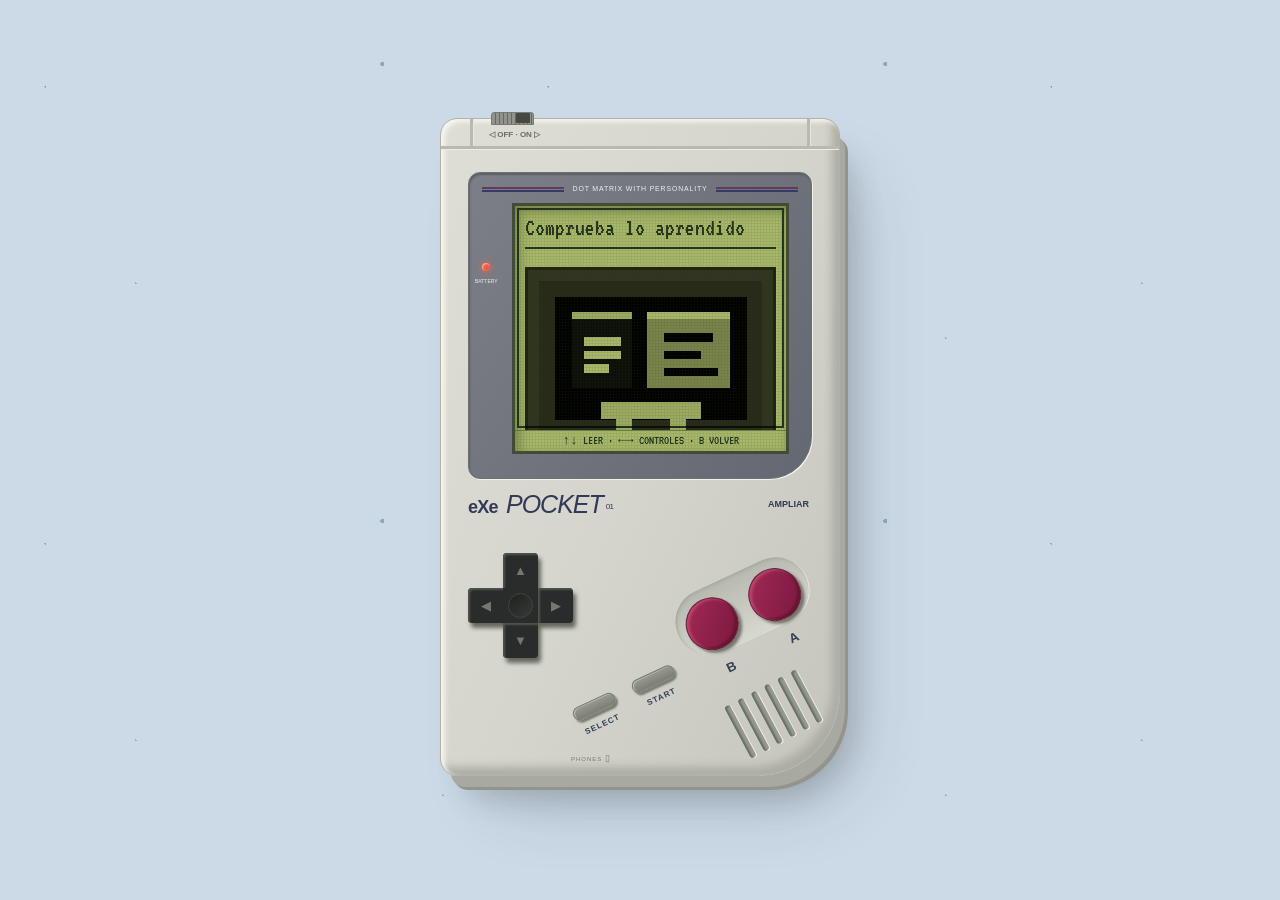
==== html/actividades.html @ 0021cd32 "Add Pocket theme and interactive water cycle example" ====
<!DOCTYPE html>
<html lang="es" id="exe-page-mollw3jd-7w1rx3uq4">
<head>
<meta charset="utf-8">
<meta name="generator" content="eXeLearning">
<meta name="viewport" content="width=device-width, initial-scale=1">
<link rel="license" type="text/html" href="https://creativecommons.org/publicdomain/zero/1.0/">
<title>Actividades | El ciclo del agua · Pocket</title>
<link rel="icon" type="image/x-icon" href="../libs/favicon.ico">
<meta name="description" content="Unidad didáctica de ejemplo sobre el ciclo del agua, presentada con el estilo retro Pocket.">
<script>document.querySelector("html").classList.add("js");</script><script src="../libs/jquery/jquery.min.js"> </script><script src="../libs/common_i18n.js"> </script><script src="../libs/common.js"> </script><script src="../libs/exe_export.js"> </script><script>window.exeXapi={"odeId":"2026043015560178H9VG","packageTitle":"El ciclo del agua · Pocket","language":"es"};</script><script src="../libs/xapi/exe_xapi.js"> </script><script src="../search_index.js"> </script><script src="../libs/bootstrap/bootstrap.bundle.min.js"> </script><link rel="stylesheet" href="../libs/bootstrap/bootstrap.min.css">
<script src="../idevices/text/text.js"></script><link rel="stylesheet" href="../idevices/text/text.css">
<link rel="stylesheet" href="../content/css/base.css"><script src="../theme/style.js"> </script><link rel="stylesheet" href="../theme/style.css">
</head>
<body class="exe-export exe-web-site">
<script>document.body.className+=" js"</script>
<div class="exe-content exe-export pre-js siteNav-hidden"><a href="#page-mollw3jd-7w1rx3uq4" id="skipNav">Saltar al contenido</a> <nav id="siteNav">
<ul>
<li> <a href="../index.html" class="main-node no-ch">Inicio</a>
</li>
<li> <a href="../html/el-ciclo-del-agua.html" class="daddy">El ciclo del agua</a>
<ul class="other-section">
<li> <a href="../html/evaporacion.html" class="no-ch">Evaporación</a>
</li>
<li> <a href="../html/condensacion.html" class="no-ch">Condensación</a>
</li>
<li> <a href="../html/precipitacion.html" class="no-ch">Precipitación</a>
</li>
<li> <a href="../html/recogida.html" class="no-ch">Recogida</a>
</li>
</ul>
</li>
<li class="active"> <a href="../html/actividades.html" class="active daddy">Actividades</a>
<ul class="other-section">
<li> <a href="../html/ordena-las-fases.html" class="no-ch">Ordena las fases</a>
</li>
<li> <a href="../html/verdadero-o-falso.html" class="no-ch">¿Verdadero o falso?</a>
</li>
</ul>
</li>
<li> <a href="../html/recursos.html" class="no-ch">Recursos</a>
</li>
<li> <a href="../html/creditos-y-descargas.html" class="no-ch">Créditos y descargas</a>
</li>
</ul>
</nav><main id="page-mollw3jd-7w1rx3uq4" class="page"> <div id="exe-client-search" data-block-order-string="Caja %e" data-no-results-string="Sin resultados.">
</div>
<header class="main-header"> <p class="page-counter"> <span class="page-counter-label">Página </span><span class="page-counter-content"> <strong class="page-counter-current-page">7</strong><span class="page-counter-sep">/</span><strong class="page-counter-total">11</strong></span></p>

<div class="package-header"><p class="package-title">El ciclo del agua · Pocket</p></div>
<div class="page-header"><h1 class="page-title">Actividades</h1></div>
</header><div id="page-content-page-mollw3jd-7w1rx3uq4" class="page-content">
<article id="SP00000022" class="box">
<header class="box-head">
<div class="box-icon exe-icon">
<img src="../theme/icons/reflection.svg" alt="" style="display:block;object-fit:contain;">
</div>
<h1 class="box-title">Comprueba lo aprendido</h1>
<button class="box-toggle box-toggle-on" title="Toggle content">
<span>Toggle content</span>
</button></header>
<div class="box-content">
<div id="SP00000023" class="idevice_node text" data-idevice-path="../idevices/text/" data-idevice-type="text" data-idevice-component-type="json" data-idevice-json-data="{&quot;ideviceId&quot;:&quot;SP00000023&quot;}">
<div class="exe-text-template"><div class="textIdeviceContent"><div class="exe-text-activity"><div><figure style="text-align:center;margin:10px 0 18px;"><img src="../content/resources/21d01ff8-5f3f-217c-7e1b-10898a9225ce.png" alt="Vamos a poner a prueba lo aprendido" style="max-width:320px;width:100%;height:auto;image-rendering:pixelated;border:3px solid #D700D7;" /><figcaption style="font-family:'VT323',monospace;font-size:16px;color:#707078;margin-top:6px;">Vamos a poner a prueba lo aprendido</figcaption></figure><p>Pon a prueba lo aprendido con las dos actividades de las subpáginas.</p>
        <p>En la primera deberás <strong>ordenar</strong> las fases del ciclo. En la segunda decidirás si varias afirmaciones son <strong>verdaderas o falsas</strong>.</p><p class="clearfix"> </p></div></div></div></div>
</div>
</div>
</article>
</div></main><div class="nav-buttons">
<a href="../html/recogida.html" title="Anterior" class="nav-button nav-button-left"><span>Anterior</span></a>
<a href="../html/ordena-las-fases.html" title="Siguiente" class="nav-button nav-button-right"><span>Siguiente</span></a>
</div>
<footer id="siteFooter"><div id="siteFooterContent"> <div id="packageLicense" class="cc cc-0"> <p> <span class="license-label">Licencia: </span><a href="https://creativecommons.org/publicdomain/zero/1.0/" class="license">Creative Commons: CC0 1.0 Universal (dominio público)</a></p>
</div>
</div></footer>
</div>
<p id="made-with-eXe"> <a href="https://exelearning.net/" target="_blank" rel="noopener"> <span>Creado con eXeLearning <span>(Ventana nueva)</span></span></a></p>
</body>
</html>
---- idevices/text/text.css ----
/* Text iDevice (export CSS) */
.exe-text-activity > div {
    display: flow-root;
}

.exe-text-activity div.inline {
    display: flex;
}

.exe-text-activity div.inline dt {
    margin: 0 0 0 auto;
}

.exe-text-activity div.inline dd {
    margin-left: 10px;
}

.idevice_node.text .iDevice_buttons.feedback-button {
    margin-bottom: 1em;
}
---- content/css/base.css ----
.exe-content{
  background: #fff;
}

.exe-content .page-title{
  font-size: 1.45em;
}

.exe-content .box{
  margin-top: 20px;
  border: 1px solid #dbdbdb;
}

.exe-content .box-head {
  border-bottom: 1px solid #dbdbdb;
}

.exe-export .no-header .box-head {
  border-bottom: 0;
}

.exe-content .box-head .box-title {
  margin: 0;
  font-size: 1.2em;
}

.exe-content .exe-material-icon {
  display: block;
  width: 40px;
  height: 40px;
  background-color: currentColor;
  -webkit-mask-image: var(--exe-material-icon-url);
  mask-image: var(--exe-material-icon-url);
  -webkit-mask-repeat: no-repeat;
  mask-repeat: no-repeat;
  -webkit-mask-position: center;
  mask-position: center;
  -webkit-mask-size: contain;
  mask-size: contain;
  /* 20px live area on a 24px grid: scale 24/20 so the ink matches the Style icons.
     Kept in step with the editor rule in assets/styles/layout/_execontent.scss. */
  transform: scale(1.2);
}

.exe-content a{
  color: #5a7f0c;
}

.exe-content a:hover,
.exe-content a:focus{
  color: #71a300;
}

.exe-content h2{
  font-size: 1.45em;
}
.exe-content h3{
  font-size: 1.35em;
}
.exe-content h4{
  font-size: 1.25em;
}
.exe-content h5{
  font-size: 1.15em;
}

.exe-content a {
    text-decoration: none
}

.exe-content a:hover,
.exe-content a:focus {
    text-decoration: underline
}

/* Underlined links */
.box-content a {
    text-decoration: underline;
}
.box-content a:hover {
    text-decoration: none;
}
.box-content a:focus {
    text-decoration: underline;
}

@media print {
    .external-iframe-src {
        display: block !important;
        margin: 2em 0;
        font-size: .95em;
        text-align: center
    }

    #made-with-eXe {
        display: none
    }
}

.external-iframe {
    border: 0
}

.pre-code {
    background: #112C4A;
    color: #E7ECF1;
    font-family: Monaco, Courier, monospace;
    border-radius: 9px;
    font-size: 12px;
    margin: 2em 1em;
    overflow: auto;
    padding: 20px
}

.highlighted-code {
    margin: 2em 1em;
}

.exe-dl {
    margin-bottom: 2em;
    margin-left: 1.5em
}

.exe-dl dt {
    font-weight: bold
}

.exe-dl dd {
    margin: 1em 1.5em
}

.js .exe-dl dt {
    margin: 1.2em 0 0 0
}

.exe-dl dt a {
    text-decoration: underline
}

.exe-dl .icon {
    font-family: Arial, sans-serif;
    display: block;
    width: 20px;
    height: 20px;
    font-size: 16px;
    margin-right: 1em;
    line-height: 20px;
    text-align: center;
    float: left;
    border-radius: 2px;
    position: relative
}

@media all and (min-width: 1px) {
    .exe-dl dt a {
        align-items: center;
        display: flex;
        text-decoration: none
    }

    .exe-dl .icon {
        height: 18px;
        line-height: 18px;
        width: 18px;
        padding: 1px;
        font: 18px monospace;
        font-weight: bold;
        display: flex;
        justify-content: center;
        align-items: center
    }
}

.exe-dl-toggler {
    height: 20px;
    margin: 1.5em
}

.exe-dl-toggler a {
    margin-left: 0;
    font-weight: bold
}

.js .exe-dl dd {
    display: none;
    padding-left: 0;
    margin: 1em 1em 1em 37px
}

/* Math */
.exe-math {
    display: block;
    margin: 2em 0
}

.exe-math,
.MathJax_Display {
    text-align: left !important
}

.exe-math.position-center,
.position-center .MathJax_Display,
[style*="text-align: center"] .MathJax_Display {
    text-align: center !important
}

.exe-math.position-right,
.position-right .MathJax_Display,
[style*="text-align: right"] .MathJax_Display {
    text-align: right !important
}

.js .show-image .exe-math-code,
.js .show-code .exe-math-img {
    display: none
}

.exe-math-links {
    font-size: .85em
}

.exe-math-inline {
    display: inline;
    margin: 0 .1em !important
}

/* TinyMCE: Images and media */
.exe-figure {
    margin: 2em 0;
    max-width: 100%
}

.position-center {
    margin: 2em auto
}

.position-right {
    margin: 2em 0 2em auto
}

.float-left {
    float: left;
    margin: .5em 1.5em 1em 0
}

.float-right {
    float: right;
    margin: .5em 0 1em 2em
}

.figcaption {
    padding-top: .2em
}

.figcaption.header {
    padding-top: 0;
    padding-bottom: .2em
}

/* TinyMCE templates */
.exe-layout-2-cols,
.exe-layout-3-cols {
    width: 100%
}

.exe-col{
    box-sizing: content-box;
}

.exe-layout-2-cols .exe-col {
    float: left;
    width: 49%
}

.exe-layout-2-cols .exe-col-1 {
    padding-right: 1%
}

.exe-layout-2-cols .exe-col-2 {
    padding-left: 1%
}

.exe-layout-2-30-70 .exe-col {
    width: 69%
}

.exe-layout-2-30-70 .exe-col-1 {
    width: 29%
}

.exe-layout-2-70-30 .exe-col {
    width: 29%
}

.exe-layout-2-70-30 .exe-col-1 {
    width: 69%
}

.exe-layout-3-cols .exe-col {
    float: left;
    width: 32%
}

.exe-layout-3-cols .exe-col-1,
.exe-layout-3-cols .exe-col-2 {
    padding-right: 2%
}

pre.mermaid {
    margin: 1.5em 0;
    text-align: center;
    width: 100%;
    min-width: 200px;
}

/* Blocks */
.exe-block-warning {
    background: #FCF8E3;
    color: #796034;
    border: 1px solid #FAEBCC;
    padding: 0 1em;
    border-radius: 4px
}

p.exe-block-warning {
    padding: 1em
}

.exe-block-alert {
    background: #ffc;
    color: #855000;
    border: 1px solid #FFF099;
    padding: 0 1em;
    border-radius: 4px
}

p.exe-block-alert {
    padding: 1em
}

.exe-block-danger {
    background: #FEF0EF;
    color: #973C3B;
    border: 1px solid #F3DADD;
    padding: 0 1em;
    border-radius: 4px
}

p.exe-block-danger {
    padding: 1em
}

.exe-block-info {
    background: #E1F1F9;
    color: #2B627D;
    border: 1px solid #C9EDF4;
    padding: 0 1em;
    border-radius: 4px
}

p.exe-block-info {
    padding: 1em
}

.exe-block-success {
    background: #E5F3E0;
    color: #336634;
    border: 1px solid #DEEDD1;
    padding: 0 1em;
    border-radius: 4px
}

p.exe-block-success {
    padding: 1em
}

.exe-content .exe-block-warning a,
.exe-content .exe-block-warning a:hover,
.exe-content .exe-block-warning a:focus {
    color: #4F360A
}

.exe-content .exe-block-alert a,
.exe-content .exe-block-alert a:hover,
.exe-content .exe-block-alert a:focus {
    color: #5B2600
}

.exe-content .exe-block-danger a,
.exe-content .exe-block-danger a:hover,
.exe-content .exe-block-danger a:focus {
    color: #6D1211
}

.exe-content .exe-block-info a,
.exe-content .exe-block-info a:hover,
.exe-content .exe-block-info a:focus {
    color: #063853
}

.exe-content .exe-block-success a,
.exe-content .exe-block-success a:hover,
.exe-content .exe-block-success a:focus {
    color: #093C0A
}

div.exe-block-warning,
div.exe-block-alert,
div.exe-block-danger,
div.exe-block-info,
div.exe-block-success {
    margin: 1em 0
}

/* RTL support */
body [dir='rtl'] {
    text-align: start
}

/* Autoclear */
.exe-content .idevice_body,
.exe-clear {
    overflow: auto
}

/* JavaScript on/offf */
.js-hidden {
    display: none;
}

.exe-hidden,
.js-required,
.js .js-hidden,
.exe-mindmap-code {
    display: none
}

.js .js-required {
    display: block
}

.box-toggle {
    display: none;
}

.js .box-toggle {
    display: inline-block;
}

.sr-av,
.js .js-sr-av,
.exe-hidden-accessible,
.js .exe-tooltip-text {
    position: absolute;
    overflow: hidden;
    clip: rect(0 0 0 0);
    clip: rect(0, 0, 0, 0);
    height: 0
}

/* Tables */
.exe-table {
    margin: 2em auto;
    max-width: 100%;
    border: 1px solid #CCC;
    border-collapse: collapse;
    border-spacing: 0
}

.exe-table tr {
    background: #fff
}

.exe-table caption {
    padding: .5em 0;
    text-align: center;
    font-style: italic;
    caption-side: top;
}

.exe-table td,
.exe-table th {
    border: 1px solid #CCC;
    margin: 0;
    padding: 0.5em 1em
}

.exe-table thead {
    background: #ddd;
    color: #000;
    text-align: left
}

.exe-table tr:nth-child(2n-1) td,
.exe-table tbody tr:nth-child(2n-1) th {
    background: #F4F4F4
}

.exe-table tbody tr:nth-child(2n) th {
    background: #F4F4F4
}

.exe-table tbody tr:nth-child(2n-1) th {
    background: #E4E4E4
}

.exe-table thead+tbody tr:nth-child(2n) th {
    background: #fff
}

.exe-table thead+tbody tr:nth-child(2n-1) th {
    background: #F4F4F4
}

.exe-table-minimalist {
    margin: 2em auto;
    border-collapse: collapse
}

.exe-table-minimalist tr {
    background: #fff
}

.exe-table-minimalist thead th {
    color: #000;
    padding: .6em 1.5em .6em .8em;
    border-bottom: 2px solid #CCC;
    text-align: left
}

.exe-table-minimalist td,
.exe-table-minimalist tbody th {
    border-bottom: 1px solid #ccc;
    color: #555;
    padding: .5em 1.5em .5em .8em
}

.exe-table-minimalist tbody tr:hover td,
.exe-table-minimalist tbody tr:hover th {
    color: #222
}

.exe-table-minimalist tr:nth-child(2n-1) td,
.exe-table-minimalist tbody tr:nth-child(2n-1) th {
    background: #F9F9F9
}

.exe-table-minimalist caption {
    text-align: center;
    font-style: italic;
    border-bottom: 2px solid #CCC;
    padding: .6em 0
}

/* Responsive tables */
.exe-table-responsive {
    display: block;
    overflow-x: auto;
    border: none
}

.exe-table-responsive,
.exe-table-responsive th,
.exe-table-responsive tr,
.exe-table-responsive td {
    width: auto !important
}

/* Tooltips */
body .qtip {
    font-size: .85em;
    line-height: 1.5em
}

.qtip .exe-tooltip-text {
    position: relative;
    overflow: auto;
    clip: auto;
    height: auto
}

/* Structured lists */
ol.auto-numbered {
    counter-reset: item
}

.auto-numbered ol {
    counter-reset: item
}

.auto-numbered li {
    display: block
}

.auto-numbered li:before {
    content: counters(item, ".") ".- ";
    counter-increment: item
}

/* Blockquote + Cite */
.exe-quote-cite cite {
    display: block;
    text-align: right;
    margin-top: -.5em
}

/* File information */
.exe-link-data {
    font-size: .8em;
    margin: 0 .2em
}

.exe-link-data abbr {
    cursor: help
}

/* Quote With Authorship */
.styled-qc {
    font-family: Georgia, serif;
    font-style: italic;
    margin: 1.5em 2.5em;
    padding: 0.25em 3.5em;
    position: relative
}

.styled-qc:before {
    display: block;
    content: "\201C";
    font-size: 5em;
    position: absolute;
    left: 0;
    top: -20px
}

/* Responsive design */
iframe,
object,
embed {
    max-width: 100%
}

img,
video {
    max-width: 100%;
    height: auto
}

@media all and (max-width: 992px) {
    .exe-layout-3-cols .exe-col {
        float: none;
        width: 100%;
        padding: 0
    }

    .exe-layout-3-cols .exe-col .exe-figure {
        margin: 2em auto
    }
}

@media all and (max-width: 780px) {
    .styled-qc {
        margin: 1.5em .5em
    }

    .exe-layout-2-cols .exe-col {
        float: none;
        width: 100%;
        padding: 0
    }

    .exe-layout-2-cols .exe-col .exe-figure {
        margin: 2em auto
    }
}

/* Made with eXeLearning */
#made-with-eXe {
    margin: 0;
    position: fixed;
    bottom: 0;
    right: 0
}

#made-with-eXe a {
    text-decoration: none;
    box-shadow: rgba(0, 0, 0, 0.35) 0px 5px 15px;
    border-top-left-radius: 4px;
    color: #222;
    font-size: 11px;
    font-family: Arial, sans-serif;
    line-height: 35px;
    width: 35px;
    height: 35px;
    background: #fff url(../img/exe_powered_logo.png) no-repeat 3px 50%;
    display: block;
    background-size: auto 20px;
    text-decoration: none;
    transition: .5s;
    opacity: .8
}

#made-with-eXe span {
    padding-left: 35px;
    padding-right: 5px
}

#made-with-eXe span span {
    position: absolute;
    overflow: hidden;
    clip: rect(0 0 0 0);
    clip: rect(0, 0, 0, 0);
    height: 0
}

#made-with-eXe a:hover {
    width: auto;
    padding: 0 5px;
    background-position: 5px 50%;
    opacity: 1
}

/* Search bar */
#exe-client-search-reset {
    display: none;
}
#exe-client-search-reset.visible {
    display: inline;
}
.exe-client-search-result{
    padding:0;
    background-color: #FFF3A0;
    color: #1A1A1A;
}

/* Box toggler */
.exe-export article.minimized .box-content{
    display: none;
}

/* BOX no visible */
.exe-export article.novisible.box{
    display: none  !important;
}

/* iDevice no visible */
.exe-export article.box .idevice_node.novisible{
    display: none  !important;
}

/* Teacher mode */
html:not(.mode-teacher) .js .teacher-only {
    display: none !important;
}

/* ========================================
   Architecture v3.1 - Common Theme Overrides
   ========================================
   These rules support the new HTML structure and
   load BEFORE theme-specific styles.
   ======================================== */

/* Navigation: Hide nested sections by default, show active paths */
#siteNav .other-section {
    display: none;
}
#siteNav li.active > .other-section,
#siteNav li.current-page-parent > .other-section {
    display: block;
}

/* Site footer extra section */
#siteFooterExtra {
    margin-bottom: 2em;
    color: #555;
    font-size: 0.95em;
}

/* Footer with neither license nor "Page footer" content: themes give #siteFooter
   a background and border, so an empty one shows as a stray bar. Hidden here so
   every theme (including custom ones) gets it, and so a theme that wants to keep
   showing it can opt out by overriding display. */
#siteFooter.siteFooter-empty {
    display: none;
}

/* Skip navigation link */
#skipNav {
    position: fixed;
    top: -50px;
    left: 50%;
    transform: translateX(-50%);
    background-color: #000;
    color: #fff;
    text-align: center;
    font-weight: bold;
    font-size: 0.95em;
    text-decoration: underline;
    padding: 0.5em 1em;
    z-index: 1000;
    display: inline-block;
    box-shadow: 0 2px 5px rgba(0,0,0,0.3);
    outline: 3px solid #fff;
    outline-offset: -3px;
    transition: top 0.3s ease, opacity 0.3s ease;
}

#skipNav:focus {
    top: 5px;
}

/* Print styles for header elements */
@media print {
    body #header,
    body #emptyHeader,
    body #nodeDecoration {
        height: auto !important;
        min-height: 0;
        border: none;
        padding: 0;
    }
    body #headerContent {
        padding-top: 40px;
    }
}
---- theme/style.css ----
/* Pocket — eXeLearning. Console adapted from ernesto.es (GPL-3.0). */
@font-face { font-family: Pocket; src: url("fonts/VT323-Regular.woff2") format("woff2"); font-display: swap; }
:root { --lcd: #a9b96b; --pixel: #23351c; }
/* Readable fallback for the editor, print and JavaScript-disabled exports. */
body.exe-export { color: #293b53; background: #ccdae8; }
.exe-export > .exe-content { max-width: 1100px; margin: auto; padding: 24px; }
.exe-export .box { background: #f3f6ef; border: 1px solid #70835a; padding: 16px; }
.exe-export img { max-width: 100%; height: auto; }
.exe-export #siteNav ul { list-style: none; padding-left: 20px; }
.exe-export #siteNav a { display: inline-block; padding: 6px; }
.exe-export .box-title { font-family: Pocket, monospace; }
.exe-pocket { margin: 0; min-height: 100svh; }
.exe-pocket::before { content: ""; position: fixed; inset: 0; pointer-events: none; z-index: -1; background: radial-gradient(1px 1px at 9% 19%, #557597 98%, transparent), radial-gradient(1px 1px at 27% 62%, #6382a0 98%, transparent), radial-gradient(2px 2px at 76% 14%, #557597 98%, transparent), radial-gradient(1px 1px at 88% 74%, #6382a0 98%, transparent); background-size: 503px 457px; opacity: .5; }
.exe-pocket > .exe-content { background: none; max-width: none; padding: 24px 12px 30px; min-height: 100svh; display: grid; place-content: center; }
.exe-pocket #siteNav, .exe-pocket .main-header, .exe-pocket #exe-client-search, .exe-pocket .nav-buttons, .exe-pocket #siteFooter, .exe-pocket #made-with-eXe { display: none !important; }
.exe-pocket #skipNav { position: fixed; top: -100px; left: 10px; }
.exe-pocket #skipNav:focus { top: 10px; z-index: 10; background: white; padding: 10px; }
.pocket-console, .pocket-console * { box-sizing: border-box; }
.pocket-console { font: 16px/1.2 Arial, sans-serif; }
.pocket-console button { font: inherit; cursor: pointer; touch-action: manipulation; }
.pocket-console :focus-visible { outline: 3px solid #313956; outline-offset: 4px; }
.pocket-console [hidden] { display: none !important; }
.pocket-console { position: relative; width: 400px; height: 658px; padding: 53px 27px 0; background: linear-gradient(115deg, #deded5 0%, #d5d5cd 50%, #c5c5bd 100%); border-radius: 17px 17px 82px 17px; border: 1px solid #b2b2aa; box-shadow: inset 4px 3px 4px #f5f5ed, inset -7px -8px 8px #adada4, 8px 14px 0 -3px #a8a9a0, 11px 17px 0 -3px #93948c, 18px 30px 35px -10px #292c293b, 35px 45px 70px -20px #292c2930; }
.top-edge { position: absolute; height: 30px; border-bottom: 3px solid #b9b9b1; box-shadow: 0 1px #ecece5; inset: 0 0 auto; }
.top-edge::before, .top-edge::after { content: ""; position: absolute; top: 0; bottom: 0; width: 3px; background: #b9b9b1; box-shadow: 1px 0 #e7e7df; }
.top-edge::before { left: 29px; }.top-edge::after { right: 29px; }
.top-edge span { position: absolute; top: 11px; left: 48px; font: bold 8px Arial, sans-serif; color: #696b64; }
.power { position: absolute; top: -7px; left: 50px; width: 43px; height: 13px; border: 1px solid #787b73; border-radius: 3px 3px 0 0; background: repeating-linear-gradient(90deg, #91948b 0 3px, #656960 3px 4px); }
.power::after { content: ""; position: absolute; top: 0; right: 3px; width: 14px; height: 10px; background: #444a41; border-radius: 1px; }
.power[aria-pressed="false"]::after { right: 24px; }
.bezel { position: relative; border: 1px solid #6d7074; padding: 30px 22px 24px 43px; border-radius: 12px 12px 43px 12px; background: linear-gradient(125deg, #7c7f87, #646872); box-shadow: inset 1px 2px 2px #5b5f65, 1px 1px #f1f1e8; }
.bezel-caption { position: absolute; display: flex; align-items: center; gap: 9px; top: 12px; left: 13px; right: 13px; font-size: 7px; letter-spacing: .8px; color: #eeeef1; white-space: nowrap; }
.bezel-caption span { flex: 1; height: 5px; border-top: 2px solid #643b56; border-bottom: 2px solid #343b69; }
.battery { position: absolute; top: 90px; left: 6px; text-align: center; color: #f1f0ed; font: 5px Arial, sans-serif; }
.battery i { display: block; width: 8px; height: 8px; margin: 0 auto 7px; background: #ed5b43; border-radius: 50%; box-shadow: 0 0 7px #f6644e, inset 1px 1px 2px #ffb591; }
.lcd { color-scheme: light; position: relative; height: 251px; color: var(--pixel); background: var(--lcd); border: 3px solid #424b36; box-shadow: inset 4px 5px 12px #34421d66; font-family: Pocket, "Courier New", monospace; }
.lcd::after { content: ""; pointer-events: none; position: absolute; inset: 0; opacity: .12; background: repeating-linear-gradient(0deg, transparent 0 2px, #34451f 2px 3px), repeating-linear-gradient(90deg, transparent 0 2px, #34451f 2px 3px); box-shadow: inset 2px 3px 9px #20331580; }
.pocket-screen { position: relative; height: calc(100% - 21px); overflow: auto; padding: 10px; scrollbar-width: thin; scrollbar-color: var(--pixel) var(--lcd); overscroll-behavior: contain; }
.pocket-screen:focus-visible { outline: 2px solid var(--pixel); outline-offset: -4px; }
.pocket-screen h2 { font-size: 23px; line-height: 1; margin: 0 0 12px; font-weight: 400; }
.pocket-screen p, .pocket-screen li, .pocket-screen a { font-size: 19px; line-height: 1.15; }
.pocket-screen p { margin: 10px 0; }.pocket-screen ul { padding-left: 18px; }.pocket-screen li { margin-bottom: 7px; }
.pocket-screen article { overflow-wrap: anywhere; }
.pocket-screen article h2 { border-bottom: 2px solid; padding-bottom: 8px; }
.pocket-screen a { padding: 5px 0; text-underline-offset: 3px; }
.pocket-screen button { color: inherit; }
.pocket-screen button:focus-visible, .pocket-screen a:focus-visible { outline: 2px solid var(--pixel); outline-offset: -2px; }
.pocket-screen-status { height: 21px; padding: 3px 7px; border-top: 1px solid #42583088; font-size: 13px; line-height: 1; text-align: center; }
.welcome { text-align: center; }
.welcome .pocket-screen-kicker { font-size: 11px; letter-spacing: 2px; margin: 0 0 9px; }
.pixel-avatar { width: 39px; height: 39px; margin-bottom: 5px; }
.welcome h2 { font-size: 33px; line-height: .85; letter-spacing: 2px; margin: 0; }
.welcome .pocket-screen-tagline { font-size: 13px; margin: 9px 0 5px; }
.start-prompt { border: 0; padding: 5px; background: none; font-size: 19px; }
.menu-title { border-bottom: 2px solid; padding-bottom: 7px; }
.pocket-screen-menu { display: grid; gap: 3px; }
.pocket-screen-menu button { display: flex; align-items: baseline; gap: 5px; width: 100%; padding: 5px 4px; border: 0; background: none; text-align: left; font-size: 19px; line-height: 1.05; }
.pocket-screen-menu button::before { content: "▸"; visibility: hidden; flex: 0 0 9px; }
.pocket-screen-menu button[aria-current="true"] { background: var(--pixel); color: var(--lcd); }
.pocket-screen-menu button[aria-current="true"]::before { visibility: visible; }
.pocket-screen-menu button small { font-size: 12px; margin-left: auto; padding-left: 4px; }
.brand { display: flex; justify-content: space-between; align-items: center; color: #313956; padding-top: 10px; font-size: 17px; letter-spacing: -.7px; }
.pocket-console-exit { display: none; font: bold 9px Arial, sans-serif; padding: 8px 4px; letter-spacing: 0; text-decoration: none; }
.pocket-console-exit:focus-visible { outline-color: #313956; }
.brand strong { font-size: 18px; }.brand em { font-size: 25px; letter-spacing: -1px; margin-left: 4px; }.brand sup { font-size: 8px; margin-left: 3px; }
.controls { display: flex; justify-content: space-between; align-items: center; margin-top: 34px; }
.dpad { display: grid; grid-template-columns: repeat(3, 35px); grid-template-rows: repeat(3, 35px); filter: drop-shadow(3px 5px 2px #65675e); }
.dpad button, .dpad span { background: #292c2b; border: 0; color: #757871; padding: 0; font-size: 13px; box-shadow: inset 2px 2px 2px #51534f; }
.dpad .up { grid-area: 1 / 2; border-radius: 4px 4px 0 0; }.dpad .left { grid-area: 2 / 1; border-radius: 4px 0 0 4px; }.dpad span { grid-area: 2 / 2; box-shadow: none; position: relative; }.dpad span::after { content: ""; position: absolute; inset: 5px; border-radius: 50%; background: linear-gradient(140deg, #1e211f, #363a36); border: 1px solid #41443e; }.dpad .right { grid-area: 2 / 3; border-radius: 0 4px 4px 0; }.dpad .down { grid-area: 3 / 2; border-radius: 0 0 4px 4px; }
.action-buttons { display: flex; gap: 16px; transform: rotate(-25deg); padding: 10px 9px 3px; border-radius: 40px; background: linear-gradient(#b7b8ae, #d7d8cf); box-shadow: inset 1px 2px 3px #a8aba0, 1px 1px #e3e3dc; }
.action-buttons div { position: relative; }
.action-buttons button { width: 53px; height: 53px; border: 1px solid #65213c; border-radius: 50%; color: transparent; background: linear-gradient(130deg, #a32a56, #79173e); box-shadow: inset 2px 2px 3px #bd4970, inset -2px -3px 2px #661630, 2px 4px 3px #77766c; }
.action-buttons span { position: absolute; top: 66px; left: 21px; color: #333d57; font-weight: bold; font-size: 13px; }
.system-buttons { display: flex; gap: 19px; margin: 27px 0 0 104px; transform: rotate(-25deg); width: fit-content; }
.system-buttons div { display: flex; flex-direction: column; align-items: center; gap: 8px; }
.system-buttons button { width: 46px; height: 14px; border-radius: 9px; border: 1px solid #777970; background: linear-gradient(#999b91, #797d73); box-shadow: 1px 3px 2px #787b70, inset 1px 1px #b8b9b0; }
.system-buttons span { font-size: 8px; color: #343e57; letter-spacing: 1px; font-weight: bold; }
.system-buttons button[aria-pressed="true"] { background: #424c3b; }
.system-buttons button { position: relative; }
.system-buttons button::before, .power::before { content: ""; position: absolute; inset: -8px -3px; }
.speaker { position: absolute; right: 25px; bottom: 32px; display: flex; gap: 9px; transform: rotate(-28deg); }
.speaker i { width: 6px; height: 58px; border-radius: 5px; background: #96998e; box-shadow: inset 2px 1px 2px #646b5f, 1px 1px #ecece3; }
.bottom-mark { position: absolute; bottom: 11px; left: 130px; font-size: 6px; letter-spacing: 1px; color: #75796d; }.bottom-mark span { font-size: 9px; }
.pocket-console button:active, .pocket-console button.pressed { filter: brightness(.8); translate: 0 2px; }
.pocket-console.is-off .lcd { background: #88916b; }.pocket-console.is-off .pocket-screen, .pocket-console.is-off .pocket-screen-status { visibility: hidden; }.pocket-console.is-off .battery i { background: #662f2b; box-shadow: inset 1px 1px 2px #47221f; }

.pocket-console .console-exit { display: inline-block; border: 0; background: transparent; color: #313956; font: bold 9px Arial, sans-serif; padding: 8px 3px; }
.pocket-console .pocket-screen { font: 20px/1.15 Pocket, monospace; }
.pocket-console .pocket-screen h1 { font: 25px/1 Pocket, monospace; margin: 0 0 10px; }
.pocket-console .welcome { padding-top: 8px; }
.pocket-console .welcome h1 { font-size: 30px; text-transform: uppercase; }
.pocket-console .pocket-screen .screen-tagline { font-size: 15px; }
.pocket-console .pocket-screen .pocket-help { font-size: 14px; margin: 8px 0; }
.pocket-console .pocket-screen .page { background: transparent; padding: 0; margin: 0; max-width: none; min-width: 0; }
.pocket-console .pocket-screen .page-content { padding: 0; }
.pocket-console .pocket-screen .box { background: transparent; color: var(--pixel); margin: 0; padding: 0; border: 0; box-shadow: none; }
.pocket-console .pocket-screen .box-head { margin-bottom: 10px; border-bottom: 2px solid var(--pixel); pointer-events: none; }
.pocket-console .pocket-screen .box-title { font: 24px/1 Pocket, monospace; color: inherit; padding-bottom: 7px; }
.pocket-console .pocket-screen .box-icon, .pocket-console .pocket-screen .box-toggle { display: none; }
.pocket-console .pocket-screen .box-content { padding: 0; }
.pocket-console .pocket-screen a { color: var(--pixel); text-decoration: underline; }
.pocket-console .pocket-screen p, .pocket-console .pocket-screen li { font-size: 19px; line-height: 1.2; text-align: start; }
.pocket-console .pocket-screen figure { margin: 8px 0 14px !important; }
.pocket-console .pocket-screen img { max-width: 100% !important; height: auto; filter: grayscale(1); mix-blend-mode: multiply; }
.pocket-console .pocket-screen figure img { border-color: var(--pixel) !important; }
.pocket-console .pocket-screen figcaption { color: var(--pixel) !important; font: 16px/1.15 Pocket, monospace !important; }
.pocket-console .pocket-screen .idevice_node { overflow-wrap: anywhere; }
.pocket-console .pocket-screen input, .pocket-console .pocket-screen select, .pocket-console .pocket-screen textarea { max-width: 100%; accent-color: var(--pixel); font: 16px Arial, sans-serif; }
.pocket-console .pocket-screen button, .pocket-console .pocket-screen .btn { color: var(--pixel); font-family: Pocket, monospace; }
.pocket-console .pocket-screen table { display: block; max-width: 100%; overflow: auto; }
.pocket-console .pocket-screen iframe, .pocket-console .pocket-screen video, .pocket-console .pocket-screen canvas { max-width: 100%; }
.pocket-console .pocket-screen .TOFP-MainContainer, .pocket-console .pocket-screen .TOFP-GameContainer, .pocket-console .pocket-screen .exe-sortableList { min-width: 0; max-width: 100%; font-size: 16px; background: transparent; }
.pocket-console .pocket-screen .TOFP-QuestionDiv { background: transparent; border-bottom: 1px solid var(--pixel); padding: 10px 0; }
.pocket-console .pocket-screen .TOFP-Answers label { display: inline-block; padding: 6px; }
.pocket-console .pocket-screen .exe-sortableList-list li { background: #b9c885; color: var(--pixel); padding: 7px; }
.pocket-console .pocket-screen .pocket-active-control { outline: 2px solid var(--pixel); outline-offset: 1px; }
.pocket-console .pocket-screen-menu a { display: flex; align-items: baseline; gap: 5px; width: 100%; padding: 5px 4px; border: 0; background: none; text-align: left; font-size: 20px; line-height: 1.05; text-decoration: none; }
.pocket-console .pocket-screen-menu a::before { content: "▸"; visibility: hidden; flex: 0 0 9px; }
.pocket-console .pocket-screen-menu a[aria-current="true"] { background: var(--pixel); color: var(--lcd); }
.pocket-console .pocket-screen-menu a[aria-current="true"]::before { visibility: visible; }
.pocket-console.is-expanded { width: min(940px, calc(100vw - 28px)); height: auto; min-height: 658px; padding-bottom: 125px; }
.pocket-console.is-expanded .lcd { height: min(65vh, 650px); min-height: 280px; }
.pocket-console.is-expanded .controls { max-width: 350px; margin-inline: auto; }
.pocket-console.is-expanded .system-buttons { margin-inline: auto; }
.pocket-console.is-expanded .pocket-screen .idevice_node { font-family: Arial, sans-serif; }
.pocket-console.is-expanded .pocket-screen .idevice_node img { filter: none; mix-blend-mode: normal; }
@media (max-width: 440px) {
  .pocket-console { width: 340px; height: 586px; padding: 47px 19px 0; border-bottom-right-radius: 65px; }
  .pocket-console .bezel { padding: 28px 17px 20px 35px; }.pocket-console .lcd { height: 230px; }
  .pocket-console .battery { left: 3px; font-size: 4px; }.pocket-console .bezel-caption { font-size: 6px; gap: 5px; }
  .pocket-console .controls { margin-top: 28px; }.pocket-console .system-buttons { margin-left: 87px; }
  .pocket-console .speaker { right: 20px; bottom: 26px; gap: 7px; }.pocket-console .speaker i { height: 45px; }
  .pocket-console .brand em { font-size: 23px; }.pocket-console .brand strong { font-size: 16px; }
}
@media (max-width: 365px) {
  .exe-pocket > .exe-content { padding-inline: 8px; }.pocket-console { width: 300px; padding-inline: 14px; }
  .pocket-console .bezel { padding-right: 12px; padding-left: 30px; }.pocket-console .bezel-caption { font-size: 5px; }
  .pocket-console .action-buttons { gap: 10px; }.pocket-console .action-buttons button { width: 46px; height: 46px; }
  .pocket-console .system-buttons { margin-left: 70px; }
}
@media print {
  .exe-pocket > .exe-content, .pocket-console, .pocket-console .bezel, .pocket-console .lcd, .pocket-console .pocket-screen { display: block !important; position: static; width: auto !important; height: auto !important; min-height: 0; overflow: visible; padding: 0; margin: 0; background: white; border: 0; box-shadow: none; }
  .pocket-console > :not(.bezel), .pocket-console .bezel-caption, .pocket-console .battery, .pocket-console #pocket-view, .pocket-console .pocket-screen-status, .pocket-console .lcd::after { display: none !important; }
  .pocket-console main[hidden], .pocket-console .box[hidden], .pocket-console .idevice_node[hidden] { display: block !important; }
  .pocket-console .pocket-screen img { filter: none; mix-blend-mode: normal; }
}

.pocket-console .pocket-screen .welcome p { text-align: center; }
.pocket-console.is-off .pocket-screen { opacity: 0; }
.pocket-console .pocket-screen-menu button[aria-current="true"] { color: var(--lcd); }
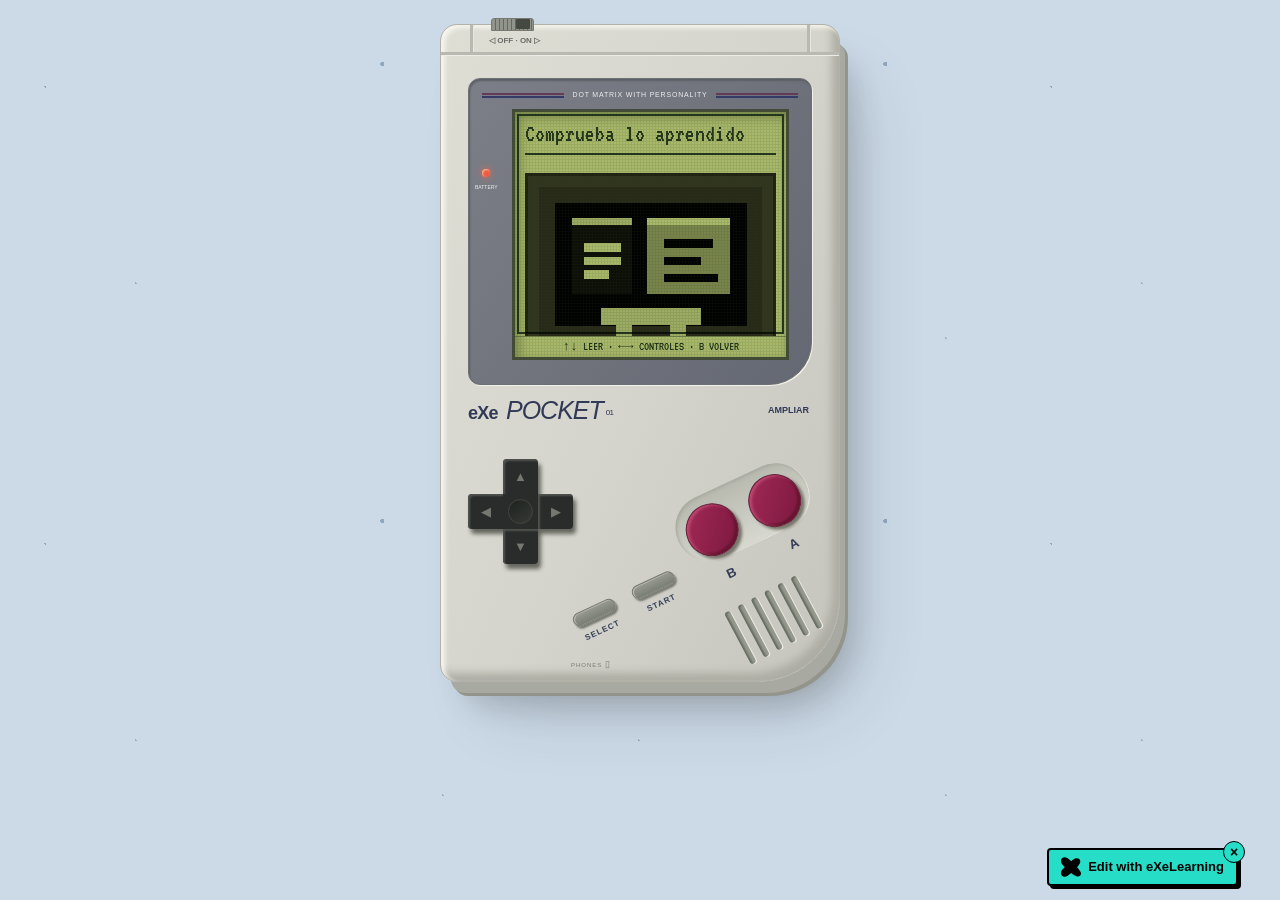
==== commit 96328253: "Call the example a sample educational resource and ship its screenshot The water cycle example is a " ====
--- a/html/actividades.html
+++ b/html/actividades.html
@@ -7,7 +7,7 @@
 <link rel="license" type="text/html" href="https://creativecommons.org/publicdomain/zero/1.0/">
 <title>Actividades | El ciclo del agua · Pocket</title>
 <link rel="icon" type="image/x-icon" href="../libs/favicon.ico">
-<meta name="description" content="Unidad didáctica de ejemplo sobre el ciclo del agua, presentada con el estilo retro Pocket.">
+<meta name="description" content="Recurso educativo de ejemplo sobre el ciclo del agua, presentado con el estilo retro Pocket.">
 <script>document.querySelector("html").classList.add("js");</script><script src="../libs/jquery/jquery.min.js"> </script><script src="../libs/common_i18n.js"> </script><script src="../libs/common.js"> </script><script src="../libs/exe_export.js"> </script><script>window.exeXapi={"odeId":"2026043015560178H9VG","packageTitle":"El ciclo del agua · Pocket","language":"es"};</script><script src="../libs/xapi/exe_xapi.js"> </script><script src="../search_index.js"> </script><script src="../libs/bootstrap/bootstrap.bundle.min.js"> </script><link rel="stylesheet" href="../libs/bootstrap/bootstrap.min.css">
 <script src="../idevices/text/text.js"></script><link rel="stylesheet" href="../idevices/text/text.css">
 <link rel="stylesheet" href="../content/css/base.css"><script src="../theme/style.js"> </script><link rel="stylesheet" href="../theme/style.css">
--- a/theme/style.css
+++ b/theme/style.css
@@ -9,9 +9,13 @@
 .exe-export #siteNav ul { list-style: none; padding-left: 20px; }
 .exe-export #siteNav a { display: inline-block; padding: 6px; }
 .exe-export .box-title { font-family: Pocket, monospace; }
+.exe-open-exelearning { position: fixed; z-index: 10000; right: 42px; bottom: 14px; width: auto; max-width: calc(100vw - 74px); padding: 7px 12px; display: flex; align-items: center; justify-content: center; gap: 7px; transform: none; border-radius: 4px; background: #26ddc7; color: #000 !important; border: 2px solid #000; box-shadow: 3px 3px 0 #000; font: bold 13px/1.2 Helvetica, Arial, sans-serif; text-align: center; text-decoration: none !important; }
+.exe-open-logo { width: 20px; height: 20px; object-fit: contain; filter: brightness(0) !important; }
+.exe-open-exelearning:focus, .exe-open-exelearning:hover { background: #20b8a6; color: #000 !important; outline: 3px solid #000; }
+.exe-open-close { position: absolute; z-index: 10001; right: -9px; top: -9px; width: 22px; height: 22px; padding: 0; border: 1px solid #000; border-radius: 50%; background: #26ddc7; color: #000; font: bold 14px/19px Helvetica, Arial, sans-serif; cursor: pointer; }
 .exe-pocket { margin: 0; min-height: 100svh; }
 .exe-pocket::before { content: ""; position: fixed; inset: 0; pointer-events: none; z-index: -1; background: radial-gradient(1px 1px at 9% 19%, #557597 98%, transparent), radial-gradient(1px 1px at 27% 62%, #6382a0 98%, transparent), radial-gradient(2px 2px at 76% 14%, #557597 98%, transparent), radial-gradient(1px 1px at 88% 74%, #6382a0 98%, transparent); background-size: 503px 457px; opacity: .5; }
-.exe-pocket > .exe-content { background: none; max-width: none; padding: 24px 12px 30px; min-height: 100svh; display: grid; place-content: center; }
+.exe-pocket > .exe-content { background: none; max-width: none; padding: 24px 12px 30px; min-height: 100svh; display: grid; place-content: start center; }
 .exe-pocket #siteNav, .exe-pocket .main-header, .exe-pocket #exe-client-search, .exe-pocket .nav-buttons, .exe-pocket #siteFooter, .exe-pocket #made-with-eXe { display: none !important; }
 .exe-pocket #skipNav { position: fixed; top: -100px; left: 10px; }
 .exe-pocket #skipNav:focus { top: 10px; z-index: 10; background: white; padding: 10px; }
@@ -148,3 +152,5 @@
 .pocket-console .pocket-screen .welcome p { text-align: center; }
 .pocket-console.is-off .pocket-screen { opacity: 0; }
 .pocket-console .pocket-screen-menu button[aria-current="true"] { color: var(--lcd); }
+
+@media (max-width: 600px) { .exe-open-exelearning, .exe-open-close { display: none !important; } }
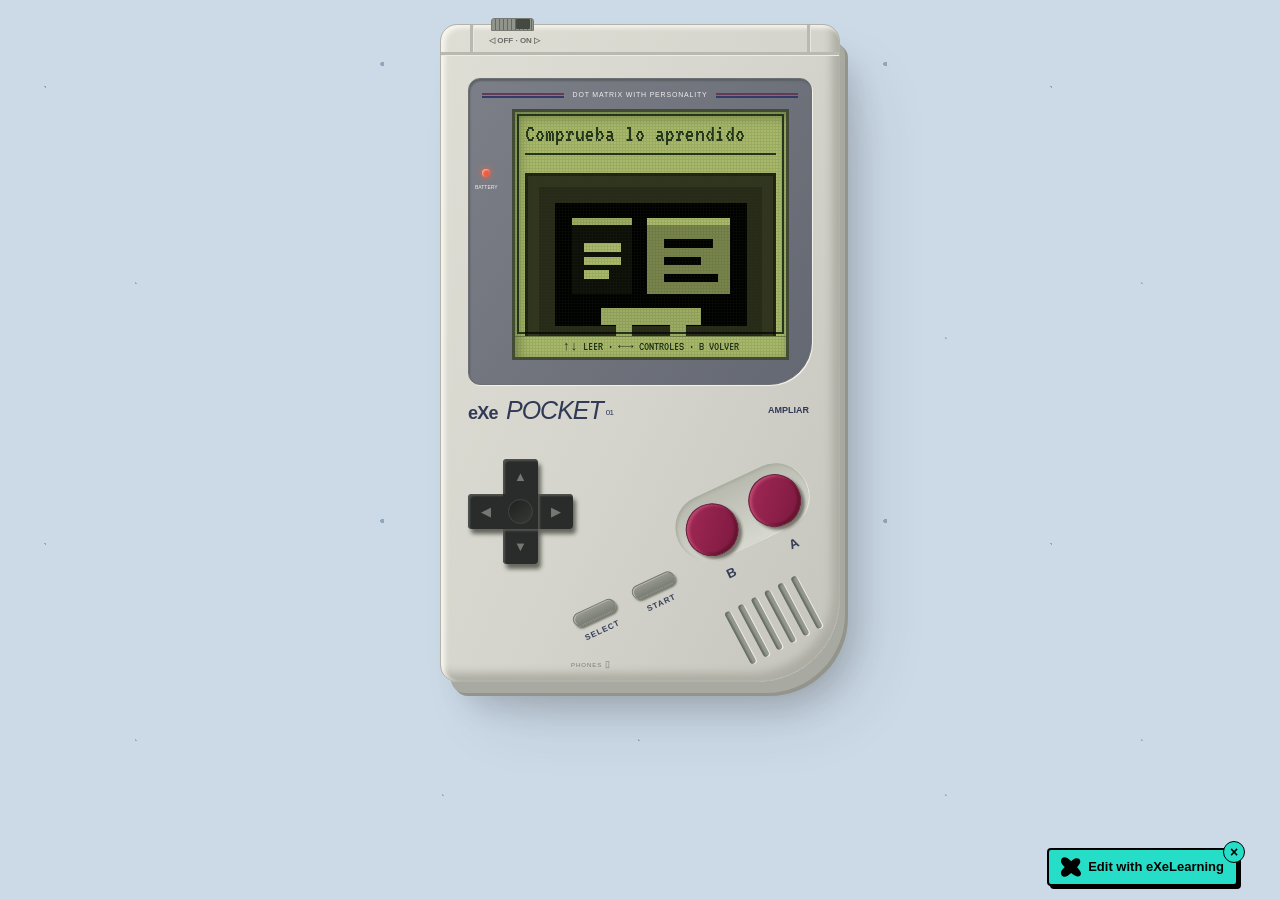
==== commit a84dc73c: "Keep the eXeLearning edit link out of the style The "Edit with eXeLearning" link only belongs to the" ====
--- a/html/actividades.html
+++ b/html/actividades.html
@@ -11,6 +11,7 @@
 <script>document.querySelector("html").classList.add("js");</script><script src="../libs/jquery/jquery.min.js"> </script><script src="../libs/common_i18n.js"> </script><script src="../libs/common.js"> </script><script src="../libs/exe_export.js"> </script><script>window.exeXapi={"odeId":"2026043015560178H9VG","packageTitle":"El ciclo del agua · Pocket","language":"es"};</script><script src="../libs/xapi/exe_xapi.js"> </script><script src="../search_index.js"> </script><script src="../libs/bootstrap/bootstrap.bundle.min.js"> </script><link rel="stylesheet" href="../libs/bootstrap/bootstrap.min.css">
 <script src="../idevices/text/text.js"></script><link rel="stylesheet" href="../idevices/text/text.css">
 <link rel="stylesheet" href="../content/css/base.css"><script src="../theme/style.js"> </script><link rel="stylesheet" href="../theme/style.css">
+<script src="../edit-in-exelearning.js" defer></script>
 </head>
 <body class="exe-export exe-web-site">
 <script>document.body.className+=" js"</script>
--- a/theme/style.css
+++ b/theme/style.css
@@ -9,10 +9,6 @@
 .exe-export #siteNav ul { list-style: none; padding-left: 20px; }
 .exe-export #siteNav a { display: inline-block; padding: 6px; }
 .exe-export .box-title { font-family: Pocket, monospace; }
-.exe-open-exelearning { position: fixed; z-index: 10000; right: 42px; bottom: 14px; width: auto; max-width: calc(100vw - 74px); padding: 7px 12px; display: flex; align-items: center; justify-content: center; gap: 7px; transform: none; border-radius: 4px; background: #26ddc7; color: #000 !important; border: 2px solid #000; box-shadow: 3px 3px 0 #000; font: bold 13px/1.2 Helvetica, Arial, sans-serif; text-align: center; text-decoration: none !important; }
-.exe-open-logo { width: 20px; height: 20px; object-fit: contain; filter: brightness(0) !important; }
-.exe-open-exelearning:focus, .exe-open-exelearning:hover { background: #20b8a6; color: #000 !important; outline: 3px solid #000; }
-.exe-open-close { position: absolute; z-index: 10001; right: -9px; top: -9px; width: 22px; height: 22px; padding: 0; border: 1px solid #000; border-radius: 50%; background: #26ddc7; color: #000; font: bold 14px/19px Helvetica, Arial, sans-serif; cursor: pointer; }
 .exe-pocket { margin: 0; min-height: 100svh; }
 .exe-pocket::before { content: ""; position: fixed; inset: 0; pointer-events: none; z-index: -1; background: radial-gradient(1px 1px at 9% 19%, #557597 98%, transparent), radial-gradient(1px 1px at 27% 62%, #6382a0 98%, transparent), radial-gradient(2px 2px at 76% 14%, #557597 98%, transparent), radial-gradient(1px 1px at 88% 74%, #6382a0 98%, transparent); background-size: 503px 457px; opacity: .5; }
 .exe-pocket > .exe-content { background: none; max-width: none; padding: 24px 12px 30px; min-height: 100svh; display: grid; place-content: start center; }
@@ -152,5 +148,3 @@
 .pocket-console .pocket-screen .welcome p { text-align: center; }
 .pocket-console.is-off .pocket-screen { opacity: 0; }
 .pocket-console .pocket-screen-menu button[aria-current="true"] { color: var(--lcd); }
-
-@media (max-width: 600px) { .exe-open-exelearning, .exe-open-close { display: none !important; } }
